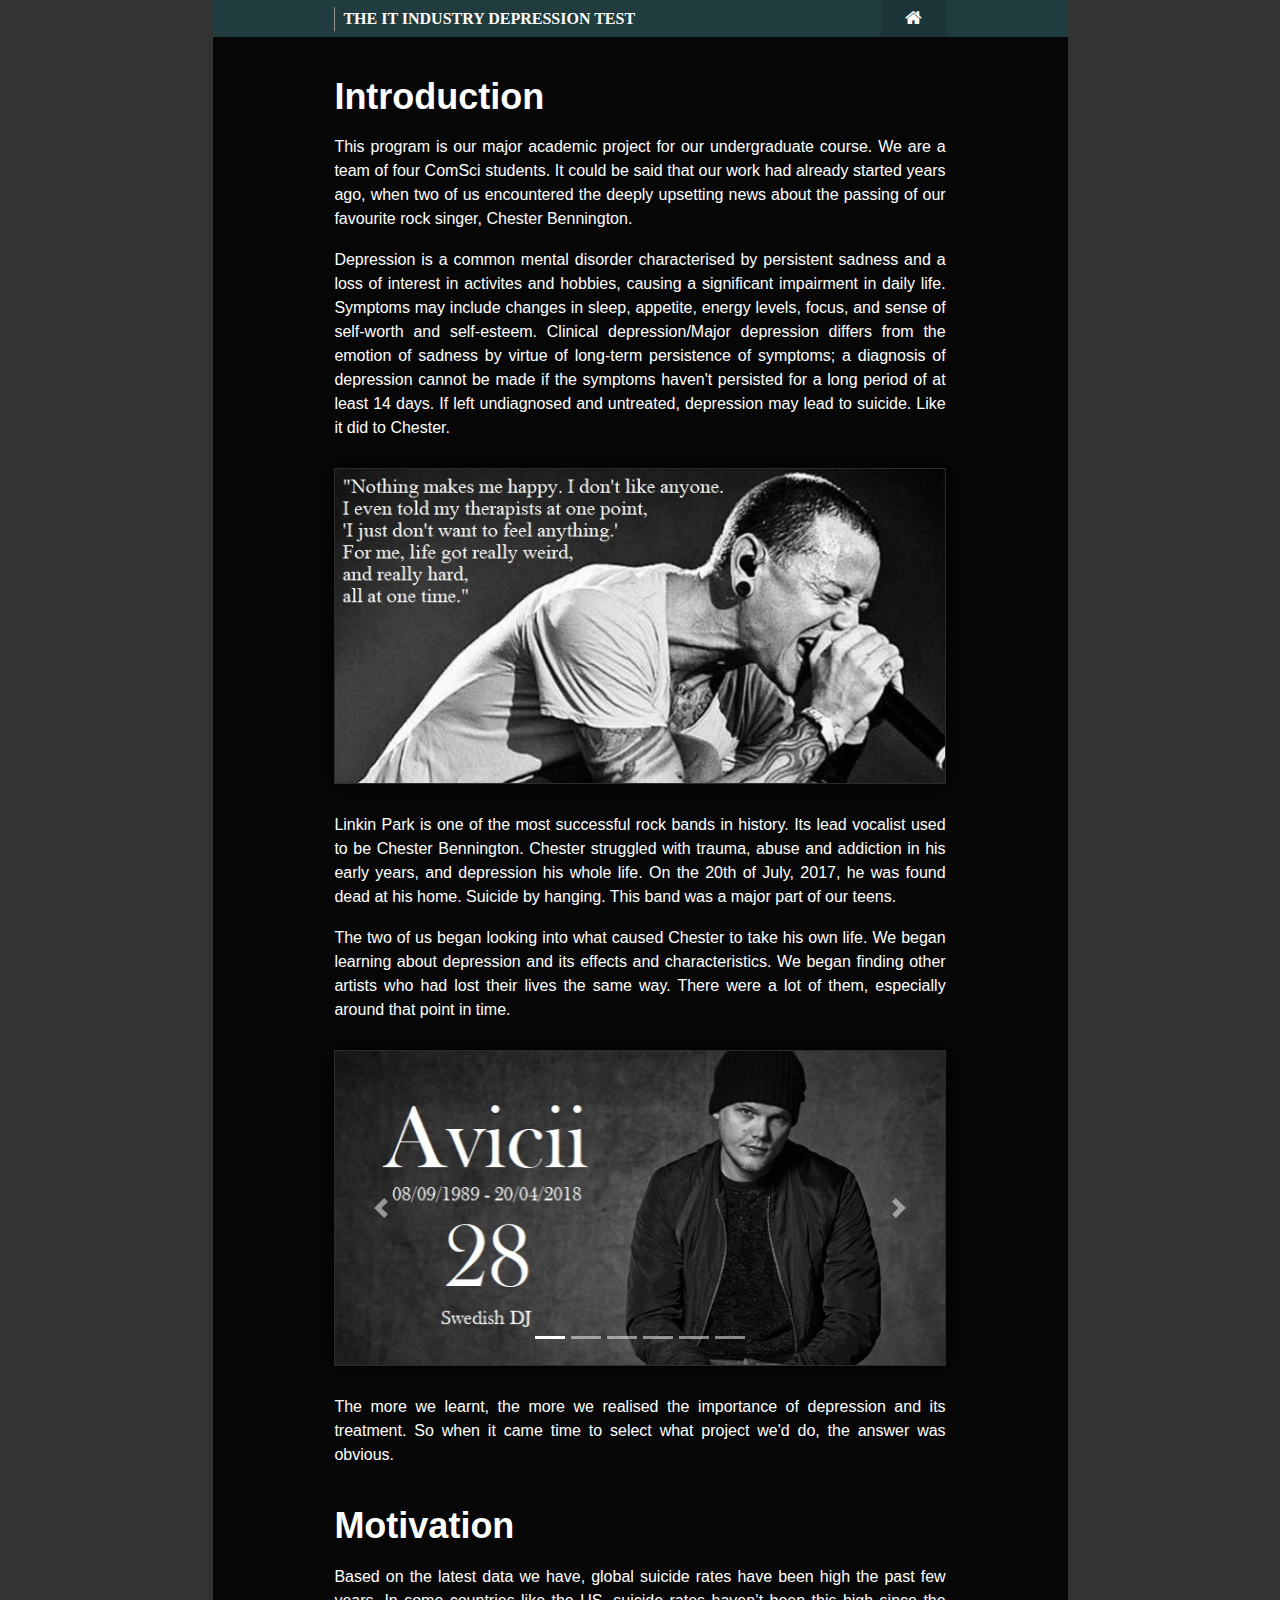
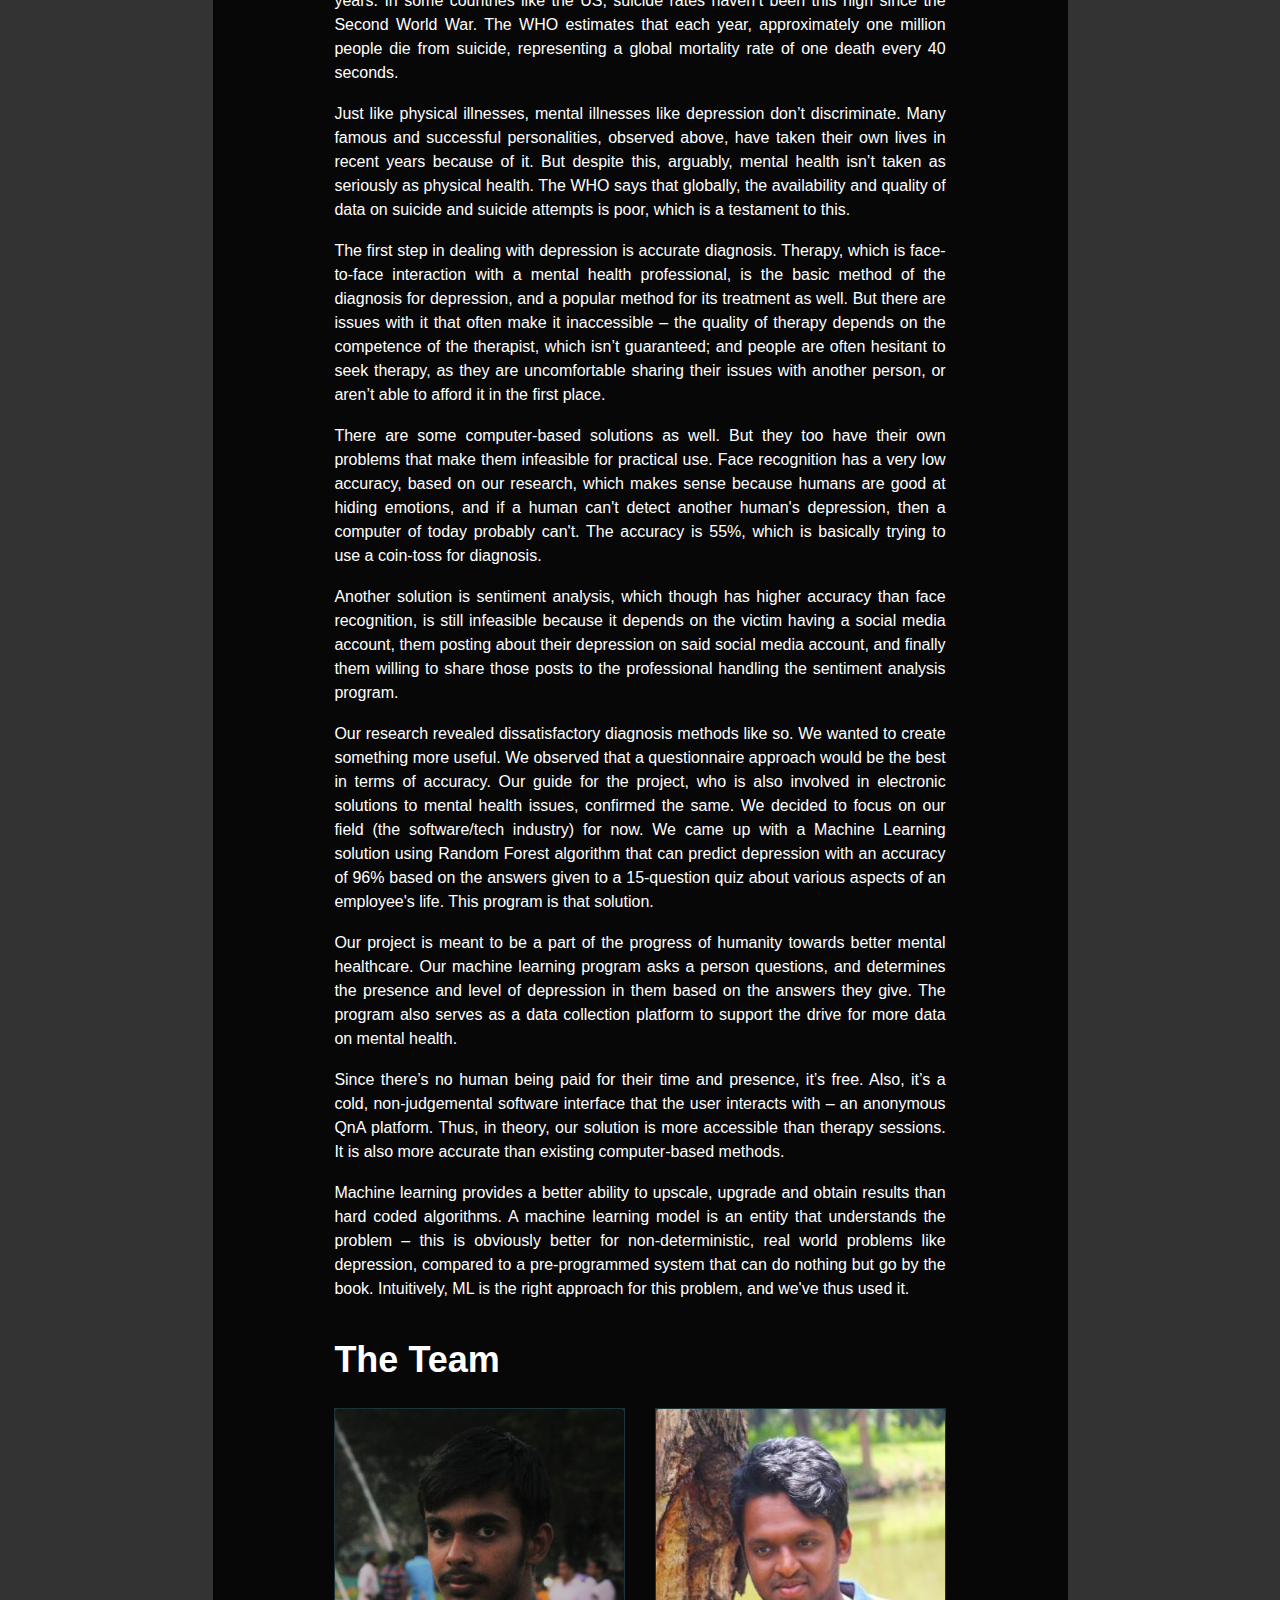
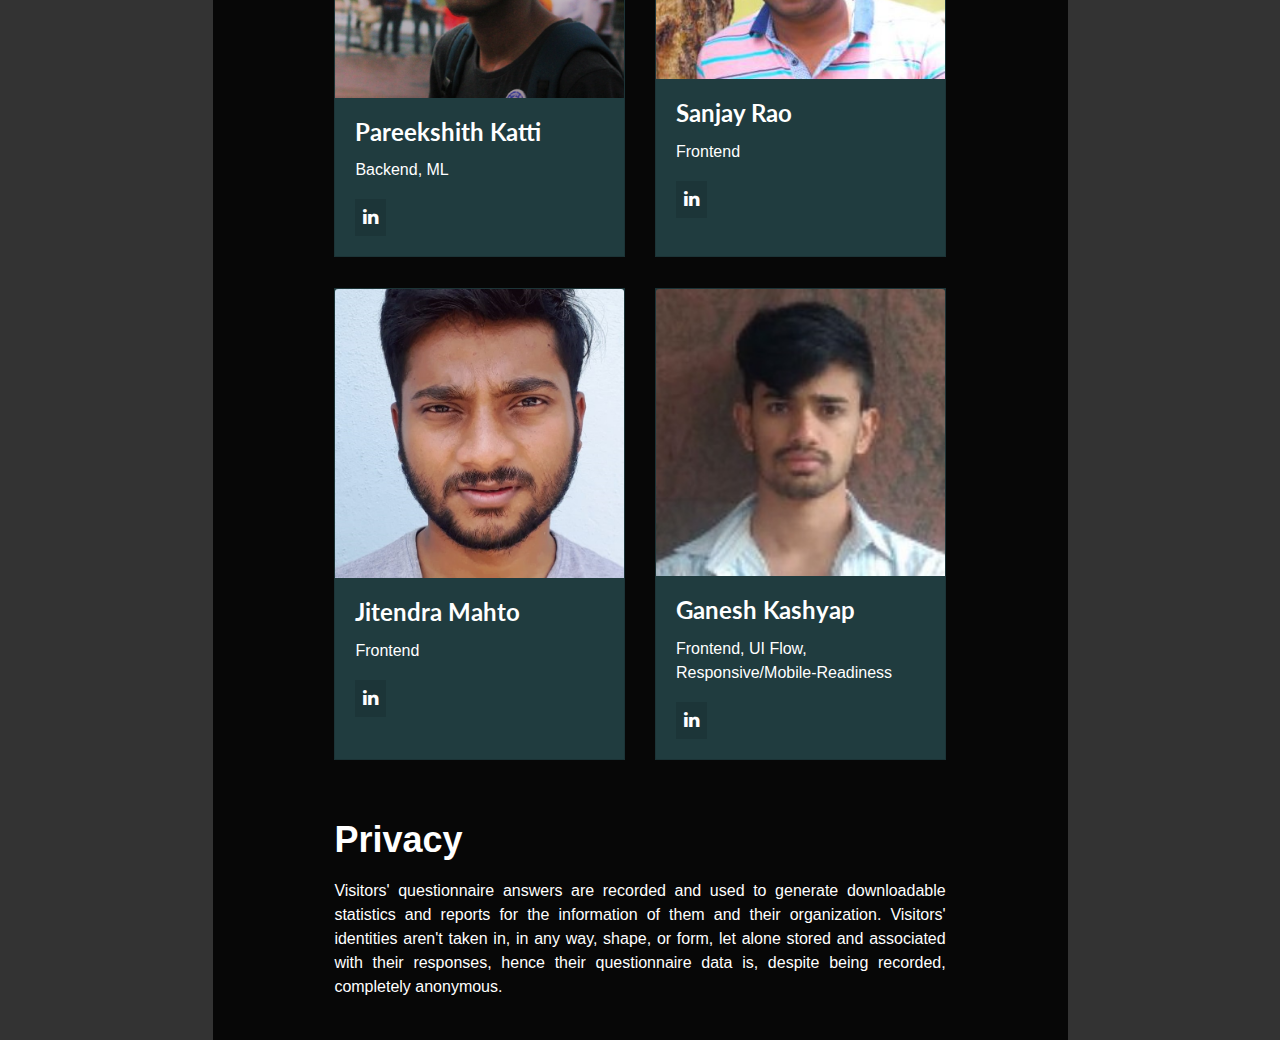
==== templates/about.html @ 34ccbddf "depression" ====
<!DOCTYPE html>
<html lang="en">

    <head>

        <meta charset="utf-8">
        <meta http-equiv="X-UA-Compatible" content="IE=edge">
        <meta name="viewport" content="width=device-width, initial-scale=1, shrink-to-fit=no">
        <meta name="description" content="">
        <meta name="author" content="">
        <title>About</title>
        <!-- Bootstrap core CSS -->
        <link href="../static/bootstrap/css/bootstrap.css" rel="stylesheet">
        <!-- Custom styles for this template -->
        <link href="../static/cover.css" rel="stylesheet">
        <link rel="stylesheet" href="https://cdnjs.cloudflare.com/ajax/libs/font-awesome/4.7.0/css/font-awesome.min.css">

    </head>

    <body>

        <div class="container container-sm">
        <div class="row justify-content-center">
        <div class="col bgcol col-sm-9">

            <div class="row justify-content-center">
            <div class="col col-sm-12">
            <div class="row navrow justify-content-center align-items-center">
                
                <div class="col col-lg-8">
                    
                    <div class="d-flex d1">THE IT INDUSTRY DEPRESSION TEST</div>

                </div>
                
                <div class="col col-6 col-lg-1">
                <div class="row">
                <div class="col d-flex justify-content-end">

                    <a href="index.html">
                        
                        <button

                            class="
                                btn 
                                btn-sm 
                                btn-light 
                                rounded-0 
                                border-0 
                                pl-4 
                                pr-4">
                            
                            <i class="
                                fa 
                                fa-home">
                            </i>

                        </button>

                    </a>

                </div>
                </div>
                </div>

            </div>
            </div>
            </div>

            <div class="row justify-content-center">
            <div class="col col-sm-12">

                <div class="row justify-content-center">
                <div class="col col-sm-9">

                    <h1>Introduction</h1>
                    <p>This program is our major academic project for our undergraduate course. We are a team of four ComSci students. It could be said that our work had already started years ago, when two of us encountered the deeply upsetting news about the passing of our favourite rock singer, Chester Bennington.</p>                      

                    <p>Depression is a common mental disorder characterised by persistent sadness and a loss of interest in activites and hobbies, causing a significant impairment in daily life. Symptoms may include changes in sleep, appetite, energy levels, focus, and sense of self-worth and self-esteem. Clinical depression/Major depression differs from the emotion of sadness by virtue of long-term persistence of symptoms; a diagnosis of depression cannot be made if the symptoms haven't persisted for a long period of at least 14 days. If left undiagnosed and untreated, depression may lead to suicide. Like it did to Chester.</p>

                    <div class="media"><img src="../static/img/chester.jpg"></div>
                    
                    <p>Linkin Park is one of the most successful rock bands in history. Its lead vocalist used to be Chester Bennington. Chester struggled with trauma, abuse and addiction in his early years, and depression his whole life. On the 20th of July, 2017, he was found dead at his home. Suicide by hanging. This band was a major part of our teens.</p>

                    <p>The two of us began looking into what caused Chester to take his own life. We began learning about depression and its effects and characteristics. We began finding other artists who had lost their lives the same way. There were a lot of them, especially around that point in time.</p>

                    <div id="demo" class="carousel slide media" data-ride="carousel">

                        <!-- Indicators -->
                        <ul class="carousel-indicators">
                        <li data-target="#demo" data-slide-to="0" class="active"></li>
                        <li data-target="#demo" data-slide-to="1"></li>
                        <li data-target="#demo" data-slide-to="2"></li>
                        <li data-target="#demo" data-slide-to="3"></li>
                        <li data-target="#demo" data-slide-to="4"></li>
                        <li data-target="#demo" data-slide-to="5"></li>
                        </ul>
                    
                        <!-- The slideshow -->
                        <div class="carousel-inner">
                            <div class="carousel-item active">
                                <img src="../static/img/avicii.jpg" alt="Los Angeles">
                            </div>
                            <div class="carousel-item">
                                <img src="../static/img/sulli.jpg" alt="Chicago">
                            </div>
                            <div class="carousel-item">
                                <img src="../static/img/cornell.jpg" alt="New York">
                            </div>
                            <div class="carousel-item">
                                <img src="../static/img/peep.jpg" alt="New York">
                            </div>
                            <div class="carousel-item">
                                <img src="../static/img/mac.jpg" alt="New York">
                            </div>
                            <div class="carousel-item">
                                <img src="../static/img/juice.jpg" alt="New York">
                            </div>
                        </div>
                    
                        <!-- Left and right controls -->
                        <a class="carousel-control-prev" href="#demo" data-slide="prev">
                        <span class="carousel-control-prev-icon"></span>
                        </a>
                        <a class="carousel-control-next" href="#demo" data-slide="next">
                        <span class="carousel-control-next-icon"></span>
                        </a>
                    
                    </div>

                    <p>The more we learnt, the more we realised the importance of depression and its treatment. So when it came time to select what project we'd do, the answer was obvious.</p>

                    <h1>Motivation</h1>
                    <p>Based on the latest data we have, global suicide rates have been high the past few years. In some countries like the US, suicide rates haven’t been this high since the Second World War. The WHO estimates that each year, approximately one million people die from suicide, representing a global mortality rate of one death every 40 seconds.</p>

                    <p>Just like physical illnesses, mental illnesses like depression don’t discriminate. Many famous and successful personalities, observed above, have taken their own lives in recent years because of it. But despite this, arguably, mental health isn’t taken as seriously as physical health. The WHO says that globally, the availability and quality of data on suicide and suicide attempts is poor, which is a testament to this.</p>

                    <p>The first step in dealing with depression is accurate diagnosis. Therapy, which is face-to-face interaction with a mental health professional, is the basic method of the diagnosis for depression, and a popular method for its treatment as well. But there are issues with it that often make it inaccessible – the quality of therapy depends on the competence of the therapist, which isn’t guaranteed; and people are often hesitant to seek therapy, as they are uncomfortable sharing their issues with another person, or aren’t able to afford it in the first place.</p>

                    <p>There are some computer-based solutions as well. But they too have their own problems that make them infeasible for practical use. Face recognition has a very low accuracy, based on our research, which makes sense because humans are good at hiding emotions, and if a human can't detect another human's depression, then a computer of today probably can't. The accuracy is 55%, which is basically trying to use a coin-toss for diagnosis.</p>

                    <p>Another solution is sentiment analysis, which though has higher accuracy than face recognition, is still infeasible because it depends on the victim having a social media account, them posting about their depression on said social media account, and finally them willing to share those posts to the professional handling the sentiment analysis program.</p>

                    <p>Our research revealed dissatisfactory diagnosis methods like so. We wanted to create something more useful. We observed that a questionnaire approach would be the best in terms of accuracy. Our guide for the project, who is also involved in electronic solutions to mental health issues, confirmed the same. We decided to focus on our field (the software/tech industry) for now. We came up with a Machine Learning solution using Random Forest algorithm that can predict depression with an accuracy of 96% based on the answers given to a 15-question quiz about various aspects of an employee's life. This program is that solution.</p>

                    <p>Our project is meant to be a part of the progress of humanity towards better mental healthcare. Our machine learning program asks a person questions, and determines the presence and level of depression in them based on the answers they give. The program also serves as a data collection platform to support the drive for more data on mental health.</p>

                    <p>Since there’s no human being paid for their time and presence, it’s free. Also, it’s a cold, non-judgemental software interface that the user interacts with – an anonymous QnA platform. Thus, in theory, our solution is more accessible than therapy sessions. It is also more accurate than existing computer-based methods.</p>

                    <p>Machine learning provides a better ability to upscale, upgrade and obtain results than hard coded algorithms. A machine learning model is an entity that understands the problem – this is obviously better for non-deterministic, real world problems like depression, compared to a pre-programmed system that can do nothing but go by the book. Intuitively, ML is the right approach for this problem, and we've thus used it.</p>

                    <h1>The Team</h1>
    
                    <div class="card-deck">

                        <div class="card rounded-0">
                            <img class="card-img-top" src="../static/img/paree.jpg" alt="Card image">
                            <div class="card-body">
                            <h4 class="card-title">Pareekshith Katti</h4>
                            <p class="card-text">Backend, ML</p>
                            <a href="https://www.linkedin.com/in/krishnakanthati/" class="btn btn-sm btn-light rounded-0 border-0"><i class="fa fa-linkedin"></i></a>
                            </div>
                        </div>

                        <div class="card rounded-0">
                            <img class="card-img-top" src="../static/img/sanjay.JPG" alt="Card image">
                            <div class="card-body">
                            <h4 class="card-title">Sanjay Rao</h4>
                            <p class="card-text">Frontend</p>
                            <a href="https://www.linkedin.com/in/sanjay-r-rao-9580601a8/" class="btn btn-sm btn-light rounded-0 border-0"><i class="fa fa-linkedin"></i></a>
                            </div>
                        </div>

                    </div>

                    <div class="card-deck">

                        <div class="card rounded-0">
                            <img class="card-img-top" src="../static/img/jitendra.jpeg" alt="Card image">
                            <div class="card-body">
                            <h4 class="card-title">Jitendra Mahto</h4>
                            <p class="card-text">Frontend</p>
                            <a href="https://www.linkedin.com/in/jitendra-kumar-mahto-868531198/" class="btn btn-sm btn-light rounded-0 border-0"><i class="fa fa-linkedin"></i></a>
                            </div>
                        </div>

                        <div class="card rounded-0">
                            <img class="card-img-top" src="../static/img/ganesh.jpg" alt="Card image">
                            <div class="card-body">
                            <h4 class="card-title">Ganesh Kashyap</h4>
                            <p class="card-text" style="text-align: left;">Frontend, UI Flow, Responsive/Mobile-Readiness</p>
                            <a href="https://www.linkedin.com/in/sarge12k" class="btn btn-sm btn-light rounded-0 border-0"><i class="fa fa-linkedin"></i></a>
                            </div>
                        </div>

                    </div>

                    <h1>Privacy</h1>
                    <p>Visitors' questionnaire answers are recorded and used to generate downloadable statistics and reports for the information of them and their organization. Visitors' identities aren't taken in, in any way, shape, or form, let alone stored and associated with their responses, hence their questionnaire data is, despite being recorded, completely anonymous. </p>
                    <br>

                </div>
                </div>

            </div>
            </div>

        </div>
        </div>
        </div>

        <!-- Bootstrap core JavaScript -->
        <!-- Placed at the end of the document so the pages load faster -->

        <script src="../static/js/jquery.min.js"></script>
        <script src="../static/js/popper.js"></script>
        <script src="../static/bootstrap/js/bootstrap.min.js"></script>

    </body>

</html>
---- static/cover.css ----
@font-face {
    font-family: 'Stint Ultra Expanded';
    src: url('assets/css/stintultraexpanded-regular.woff2') format('woff2'),
    url('assets/css/stintultraexpanded-regular.woff') format('woff');
    font-weight: normal;
    font-style: normal;
    
}
@font-face {
    font-family: 'Bitter';
    src: url('assets/css/bitter-regular.woff2') format('woff2'),
    url('assets/css/bitter-regular.woff') format('woff');
    font-weight: normal;
    font-style: normal;
}

/*===========================================================================*/

/* Global stuff (of course, "unless specified otherwise") */
body {  color: white;

    /* Background image stuff */
    height: 100%;
    width: 100%;
    background-color: #333;
    background-image: url("assets/img/bg.jpg");
    background-repeat: no-repeat;
    background-attachment: fixed;

    /* All text matter / Make text great again */
    text-align: justify;
}


.container {   .border: 5px solid red;  
}

.row {   .border: 5px solid yellow;    
}

.col {   .border: 5px solid lawngreen;   
}

.bgcol {
    background-color: rgba(0, 0, 0, 0.85);
}

.navrow { 
    background-color: rgb(32, 60, 63);
    font-family: 'Stint Ultra Expanded', cursive;
    font-weight: bold;
    min-height: 37px;
}

@media screen and (min-width: 577px) {
    .navrow {
      font-size: 16px;
    }

    .d1 {
        border-left: 1px solid rgb(153, 153, 153);
        align-items: center;
        padding-left: 8px;
    }

    h1 {
        margin-top: 1cm;
        margin-bottom: 0.45cm;
        font-family: -apple-system, BlinkMacSystemFont, 'Segoe UI', Roboto, Oxygen, Ubuntu, Cantarell, 'Open Sans', 'Helvetica Neue', sans-serif;
        font-size: 2.25em;
    }
}

@media screen and (max-width: 576px) {
    .navrow {
      font-size: 14.3999991px;
      padding-top: 0.275cm;
      padding-bottom: 0.225cm;
    }

    .d1 {
        border-left: 0px solid rgb(153, 153, 153);
        align-items: left;
        padding-left: 0px;
    }
    
    h1 {
        margin-top: 1cm;
        margin-bottom: 0.45cm;
        font-family: -apple-system, BlinkMacSystemFont, 'Segoe UI', Roboto, Oxygen, Ubuntu, Cantarell, 'Open Sans', 'Helvetica Neue', sans-serif;
        font-size: 2.25em;
        text-align: center;
    }
}

.btn-sm {
    height: 37px;
    background-color: rgba(0,0,0,.1);
    color: white;
    font-size: 18px;
}

.btn-success {
    background-color: rgba(	40, 167, 69, 0.25);
}
.btn-success:hover {
    background-color: #28a745;
}

p {
    margin-bottom: 0.45cm;
    font-family: -apple-system, BlinkMacSystemFont, 'Segoe UI', Roboto, Oxygen, Ubuntu, Cantarell, 'Open Sans', 'Helvetica Neue', sans-serif;
}

a {
    color: tan;
}

.media {
    box-shadow: 0 0 1.5rem rgb(0, 0, 0);
    width: 100%;
    margin-top: 0.75cm;
    margin-bottom: 0.75cm;
    border: 1px solid #2c2c2c;
    border-radius: 0px;
}

img {
    max-width: 100%;
    max-height: 100%;
}

.card-deck > .card {
    margin-top: 0.25cm;
    margin-bottom: 0.55cm;
    background-color: rgb(32, 60, 63);
}

.carousel-caption {
    top: 0; 
    bottom: auto;
}
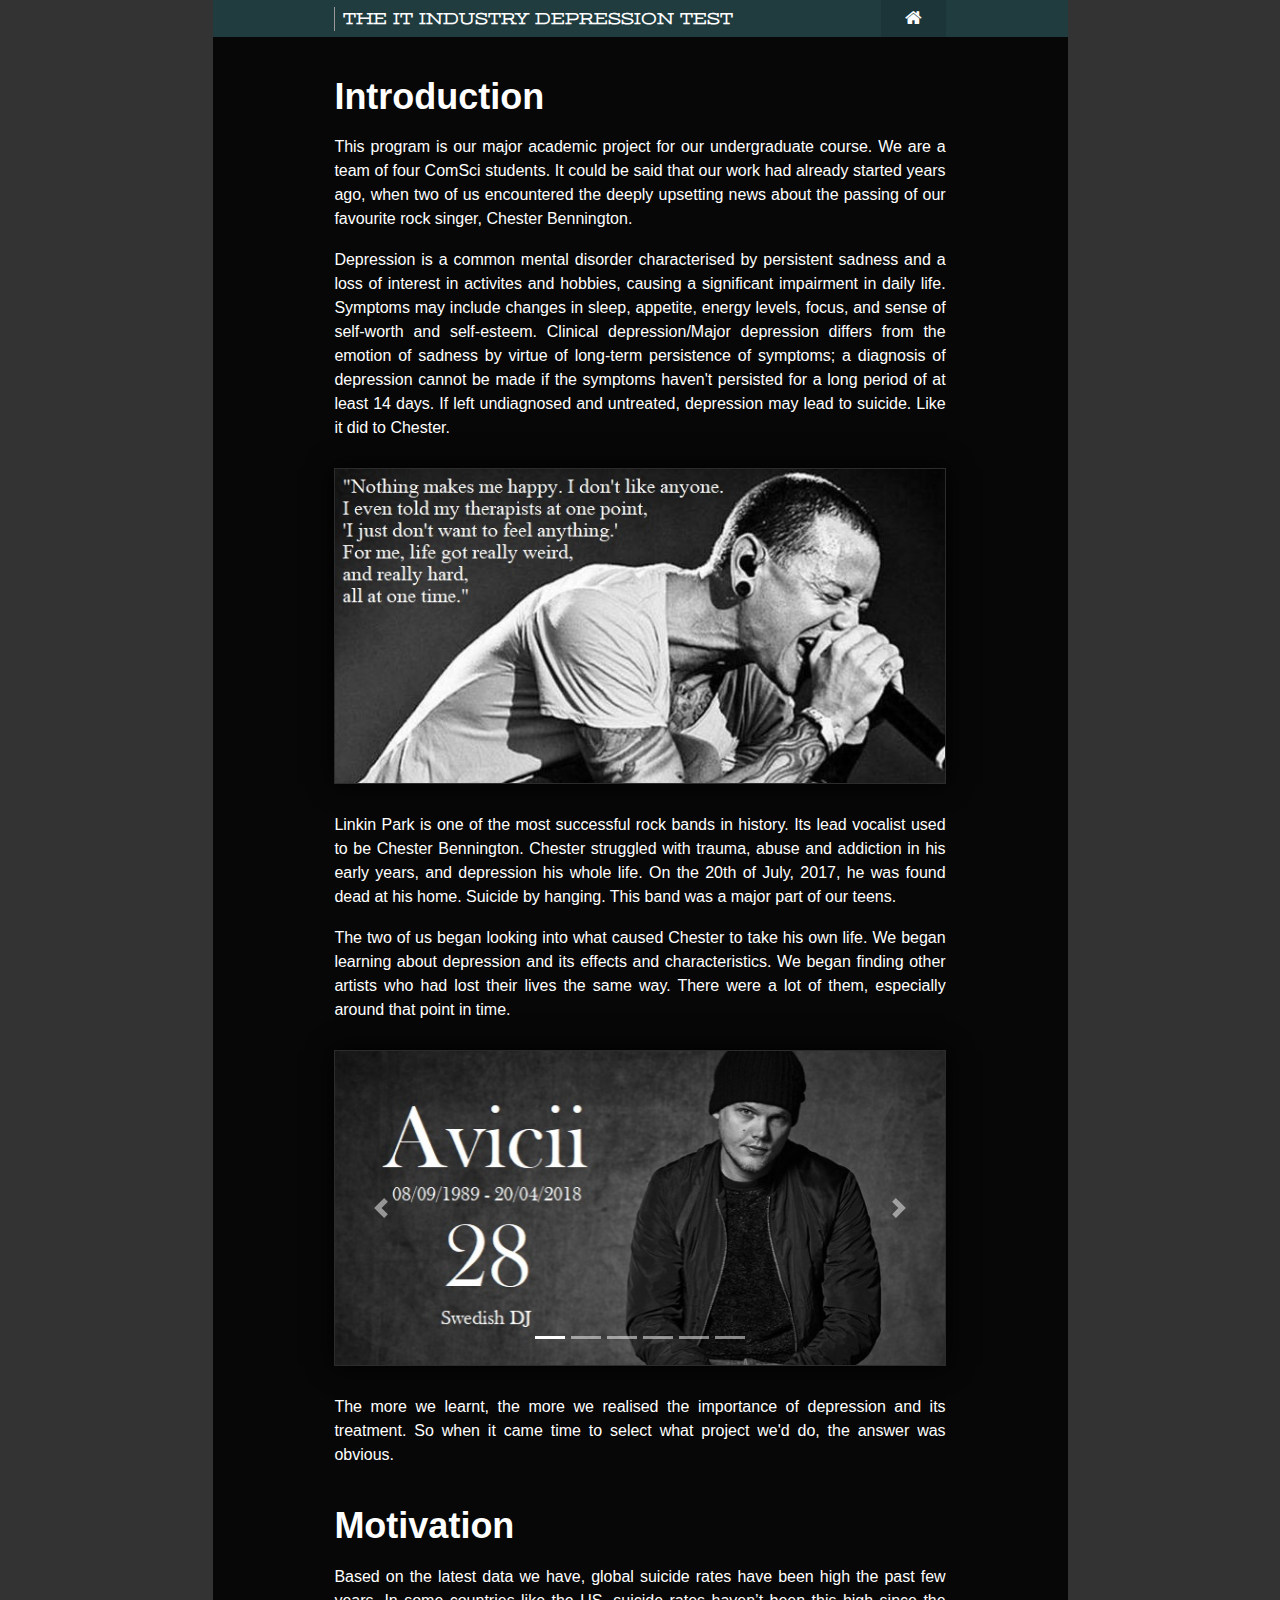
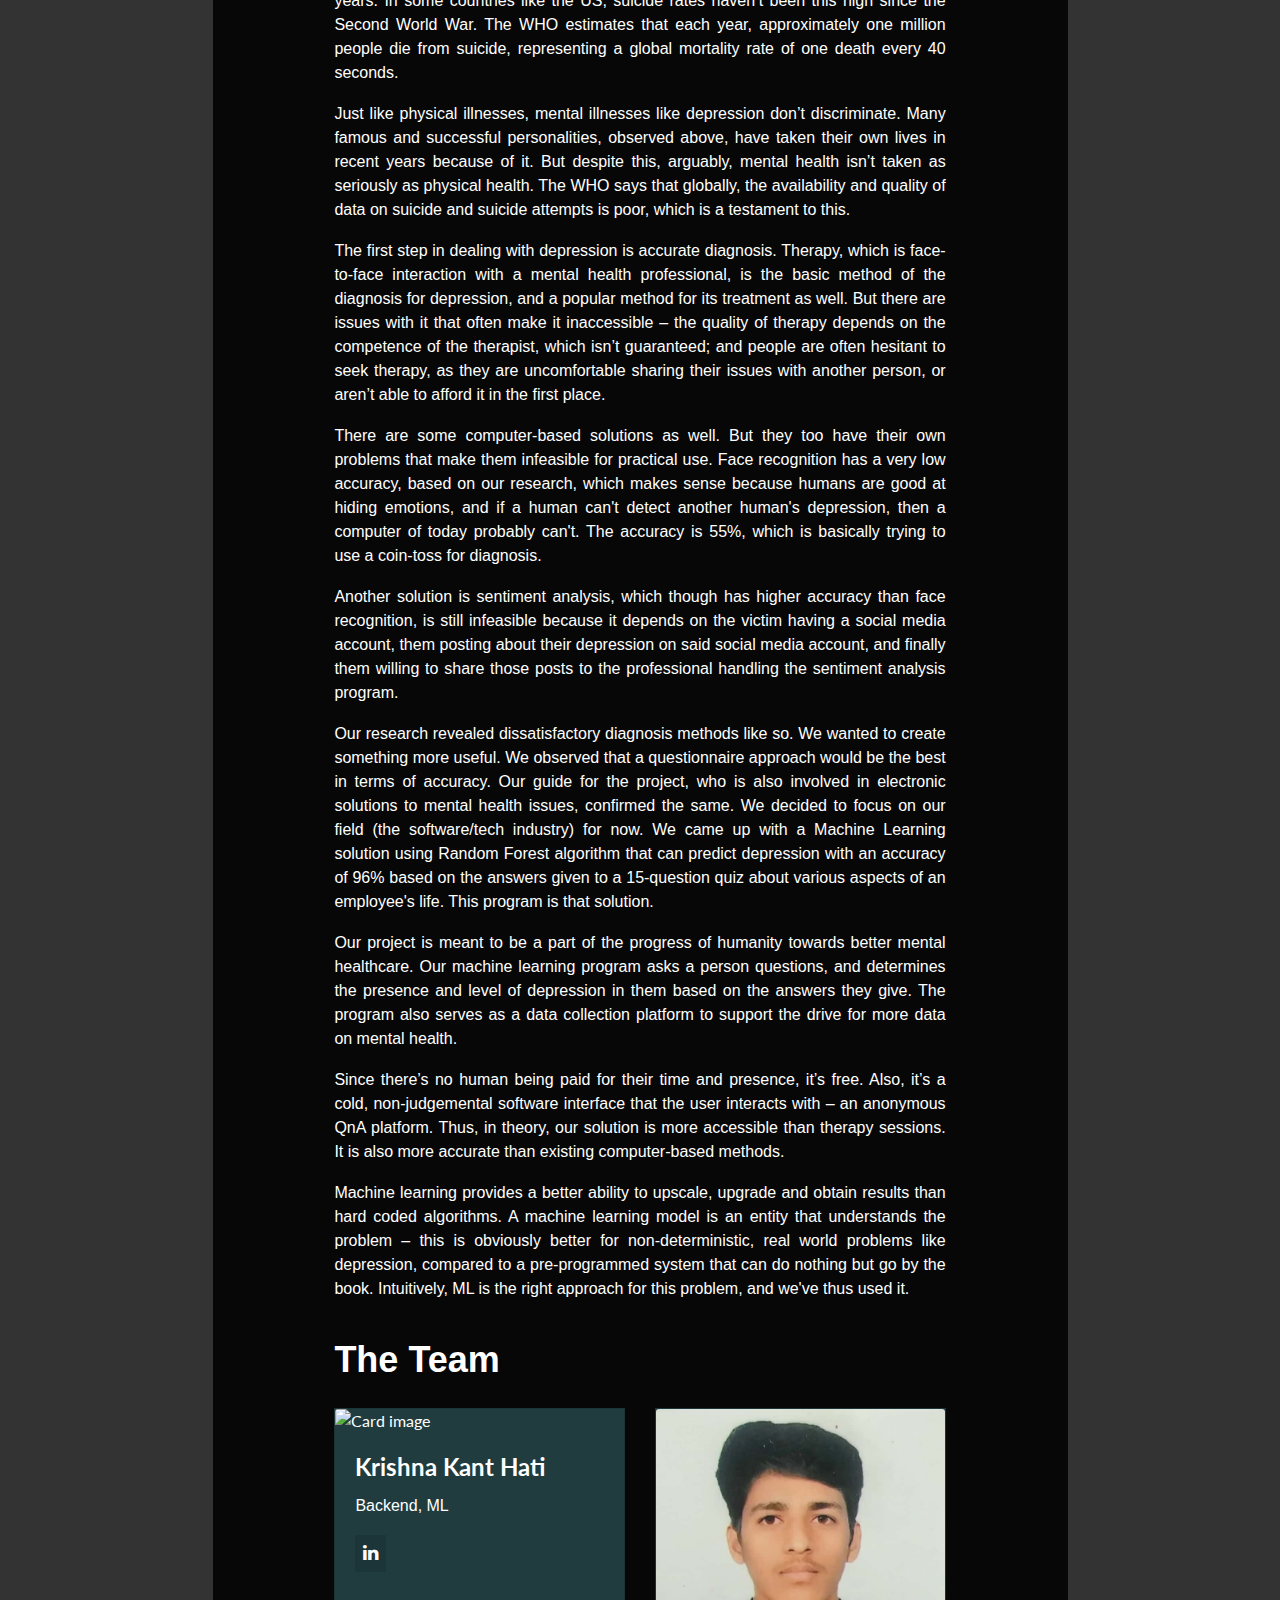
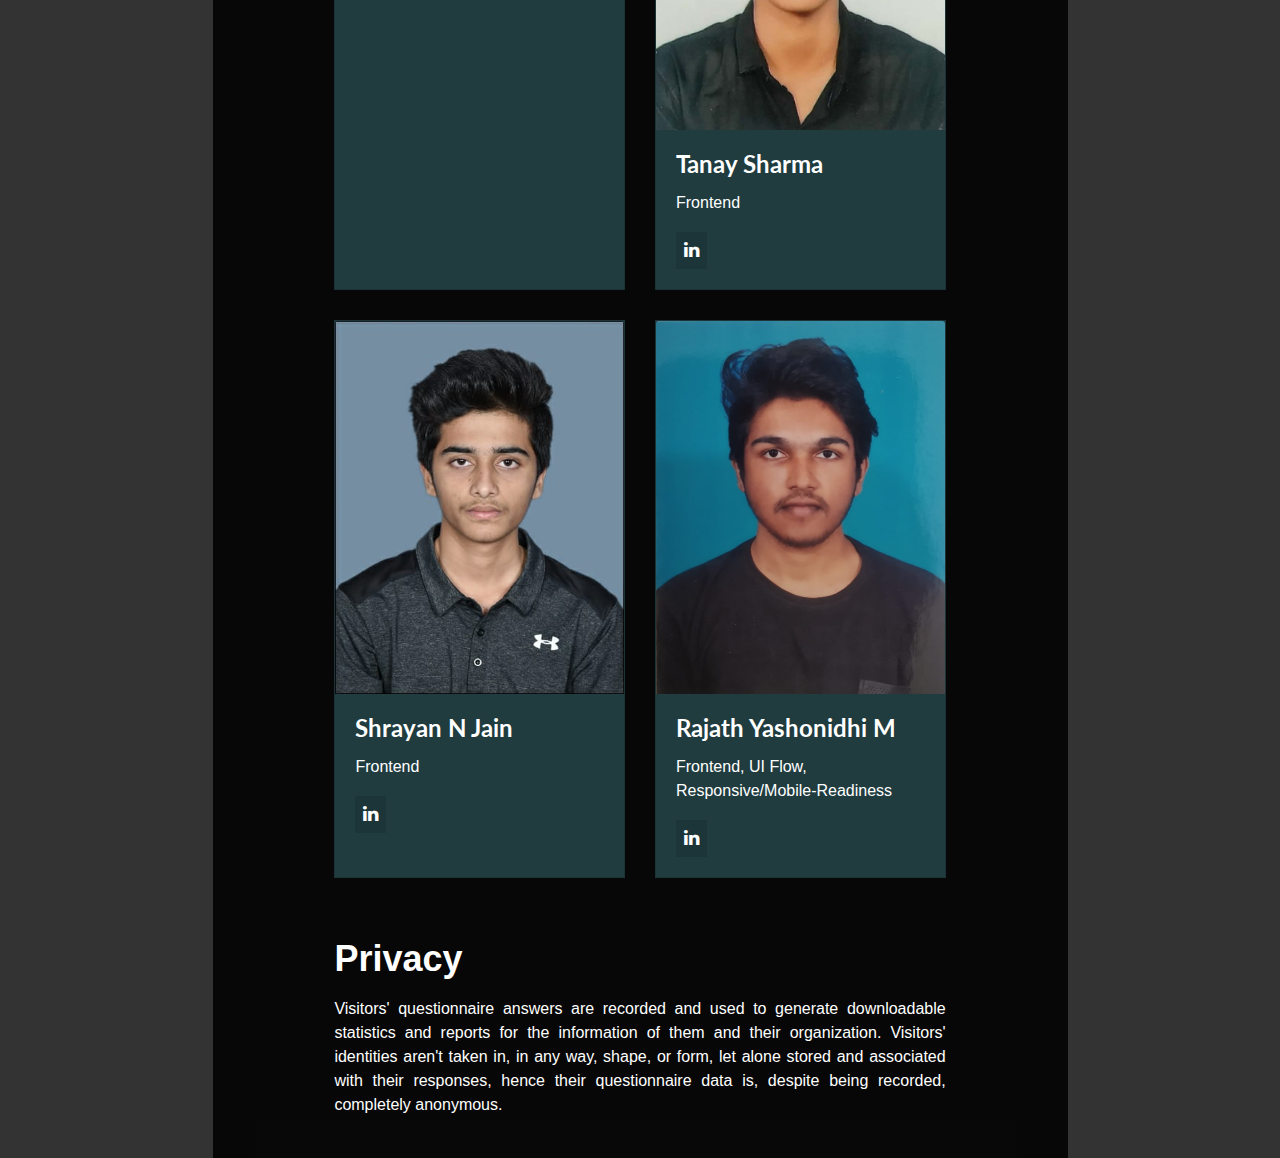
==== commit cde1edb9: "changes" ====
--- a/templates/about.html
+++ b/templates/about.html
@@ -28,16 +28,14 @@
             <div class="row navrow justify-content-center align-items-center">
                 
                 <div class="col col-lg-8">
-                    
                     <div class="d-flex d1">THE IT INDUSTRY DEPRESSION TEST</div>
-
                 </div>
                 
                 <div class="col col-6 col-lg-1">
                 <div class="row">
                 <div class="col d-flex justify-content-end">
 
-                    <a href="index.html">
+                    <a href="{{ url_for('home') }}">
                         
                         <button
 
@@ -154,20 +152,20 @@
                     <div class="card-deck">
 
                         <div class="card rounded-0">
-                            <img class="card-img-top" src="../static/img/paree.jpg" alt="Card image">
-                            <div class="card-body">
-                            <h4 class="card-title">Pareekshith Katti</h4>
+                            <img class="card-img-top" src="../static/img/kris.jpg" alt="Card image">
+                            <div class="card-body">
+                            <h4 class="card-title">Krishna Kant Hati</h4>
                             <p class="card-text">Backend, ML</p>
                             <a href="https://www.linkedin.com/in/krishnakanthati/" class="btn btn-sm btn-light rounded-0 border-0"><i class="fa fa-linkedin"></i></a>
                             </div>
                         </div>
 
                         <div class="card rounded-0">
-                            <img class="card-img-top" src="../static/img/sanjay.JPG" alt="Card image">
-                            <div class="card-body">
-                            <h4 class="card-title">Sanjay Rao</h4>
+                            <img class="card-img-top" src="../static/img/tanay.jpeg" alt="Card image">
+                            <div class="card-body">
+                            <h4 class="card-title">Tanay Sharma</h4>
                             <p class="card-text">Frontend</p>
-                            <a href="https://www.linkedin.com/in/sanjay-r-rao-9580601a8/" class="btn btn-sm btn-light rounded-0 border-0"><i class="fa fa-linkedin"></i></a>
+                            <a href="https://www.linkedin.com/in/tanay-sharma-1aa11721a" class="btn btn-sm btn-light rounded-0 border-0"><i class="fa fa-linkedin"></i></a>
                             </div>
                         </div>
 
@@ -176,20 +174,20 @@
                     <div class="card-deck">
 
                         <div class="card rounded-0">
-                            <img class="card-img-top" src="../static/img/jitendra.jpeg" alt="Card image">
-                            <div class="card-body">
-                            <h4 class="card-title">Jitendra Mahto</h4>
+                            <img class="card-img-top" src="../static/img/shrayan.jpeg" alt="Card image">
+                            <div class="card-body">
+                            <h4 class="card-title">Shrayan N Jain</h4>
                             <p class="card-text">Frontend</p>
-                            <a href="https://www.linkedin.com/in/jitendra-kumar-mahto-868531198/" class="btn btn-sm btn-light rounded-0 border-0"><i class="fa fa-linkedin"></i></a>
-                            </div>
-                        </div>
-
-                        <div class="card rounded-0">
-                            <img class="card-img-top" src="../static/img/ganesh.jpg" alt="Card image">
-                            <div class="card-body">
-                            <h4 class="card-title">Ganesh Kashyap</h4>
+                            <a href="https://www.linkedin.com/in/shrayan-jain-658355189" class="btn btn-sm btn-light rounded-0 border-0"><i class="fa fa-linkedin"></i></a>
+                            </div>
+                        </div>
+
+                        <div class="card rounded-0">
+                            <img class="card-img-top" src="../static/img/rajath.jpeg" alt="Card image">
+                            <div class="card-body">
+                            <h4 class="card-title">Rajath Yashonidhi M</h4>
                             <p class="card-text" style="text-align: left;">Frontend, UI Flow, Responsive/Mobile-Readiness</p>
-                            <a href="https://www.linkedin.com/in/sarge12k" class="btn btn-sm btn-light rounded-0 border-0"><i class="fa fa-linkedin"></i></a>
+                            <a href="https://www.linkedin.com/in/rajath-yashonidhi-m-11891a242" class="btn btn-sm btn-light rounded-0 border-0"><i class="fa fa-linkedin"></i></a>
                             </div>
                         </div>
 
--- a/static/cover.css
+++ b/static/cover.css
@@ -1,15 +1,15 @@
 @font-face {
     font-family: 'Stint Ultra Expanded';
-    src: url('assets/css/stintultraexpanded-regular.woff2') format('woff2'),
-    url('assets/css/stintultraexpanded-regular.woff') format('woff');
+    src: url('../static/css/stintultraexpanded-regular.woff2') format('woff2'),
+    url('../static/css/stintultraexpanded-regular.woff') format('woff');
     font-weight: normal;
     font-style: normal;
     
 }
 @font-face {
     font-family: 'Bitter';
-    src: url('assets/css/bitter-regular.woff2') format('woff2'),
-    url('assets/css/bitter-regular.woff') format('woff');
+    src: url('../static/css/bitter-regular.woff2') format('woff2'),
+    url('../static/css/bitter-regular.woff') format('woff');
     font-weight: normal;
     font-style: normal;
 }
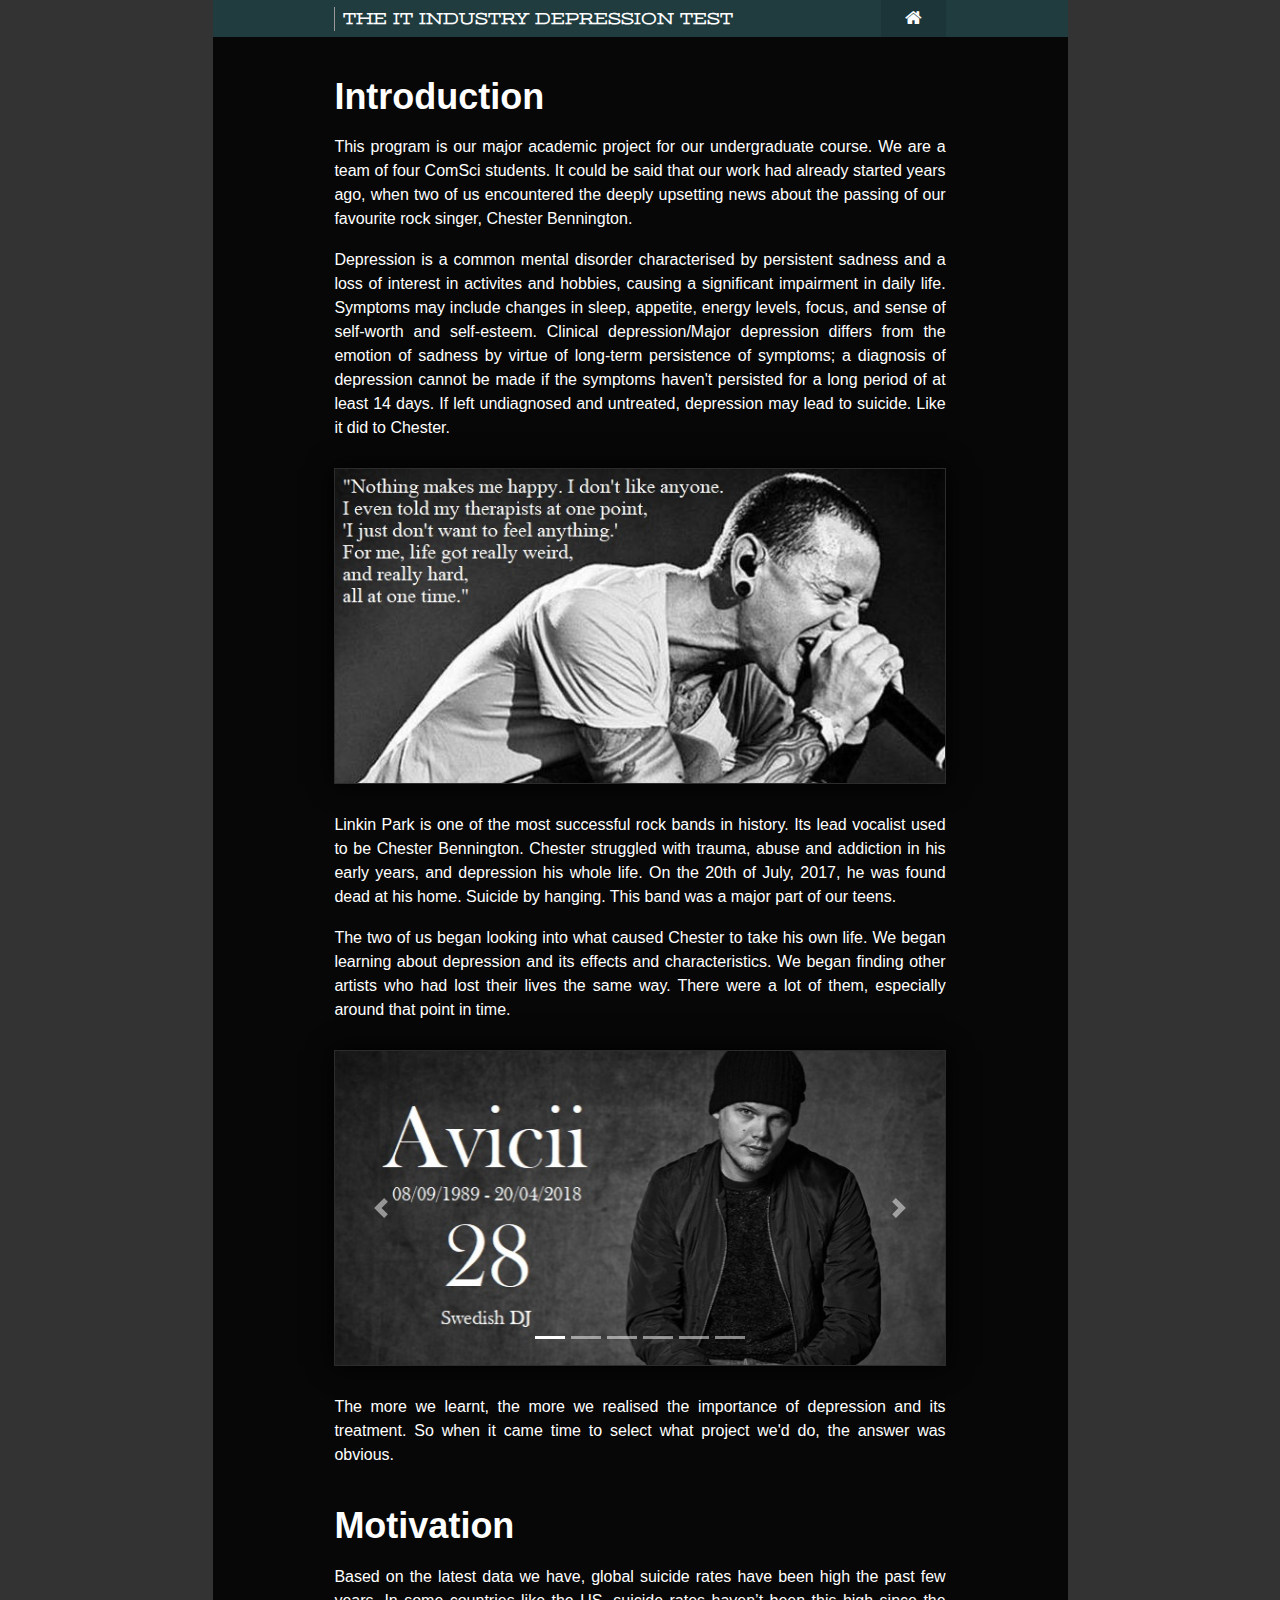
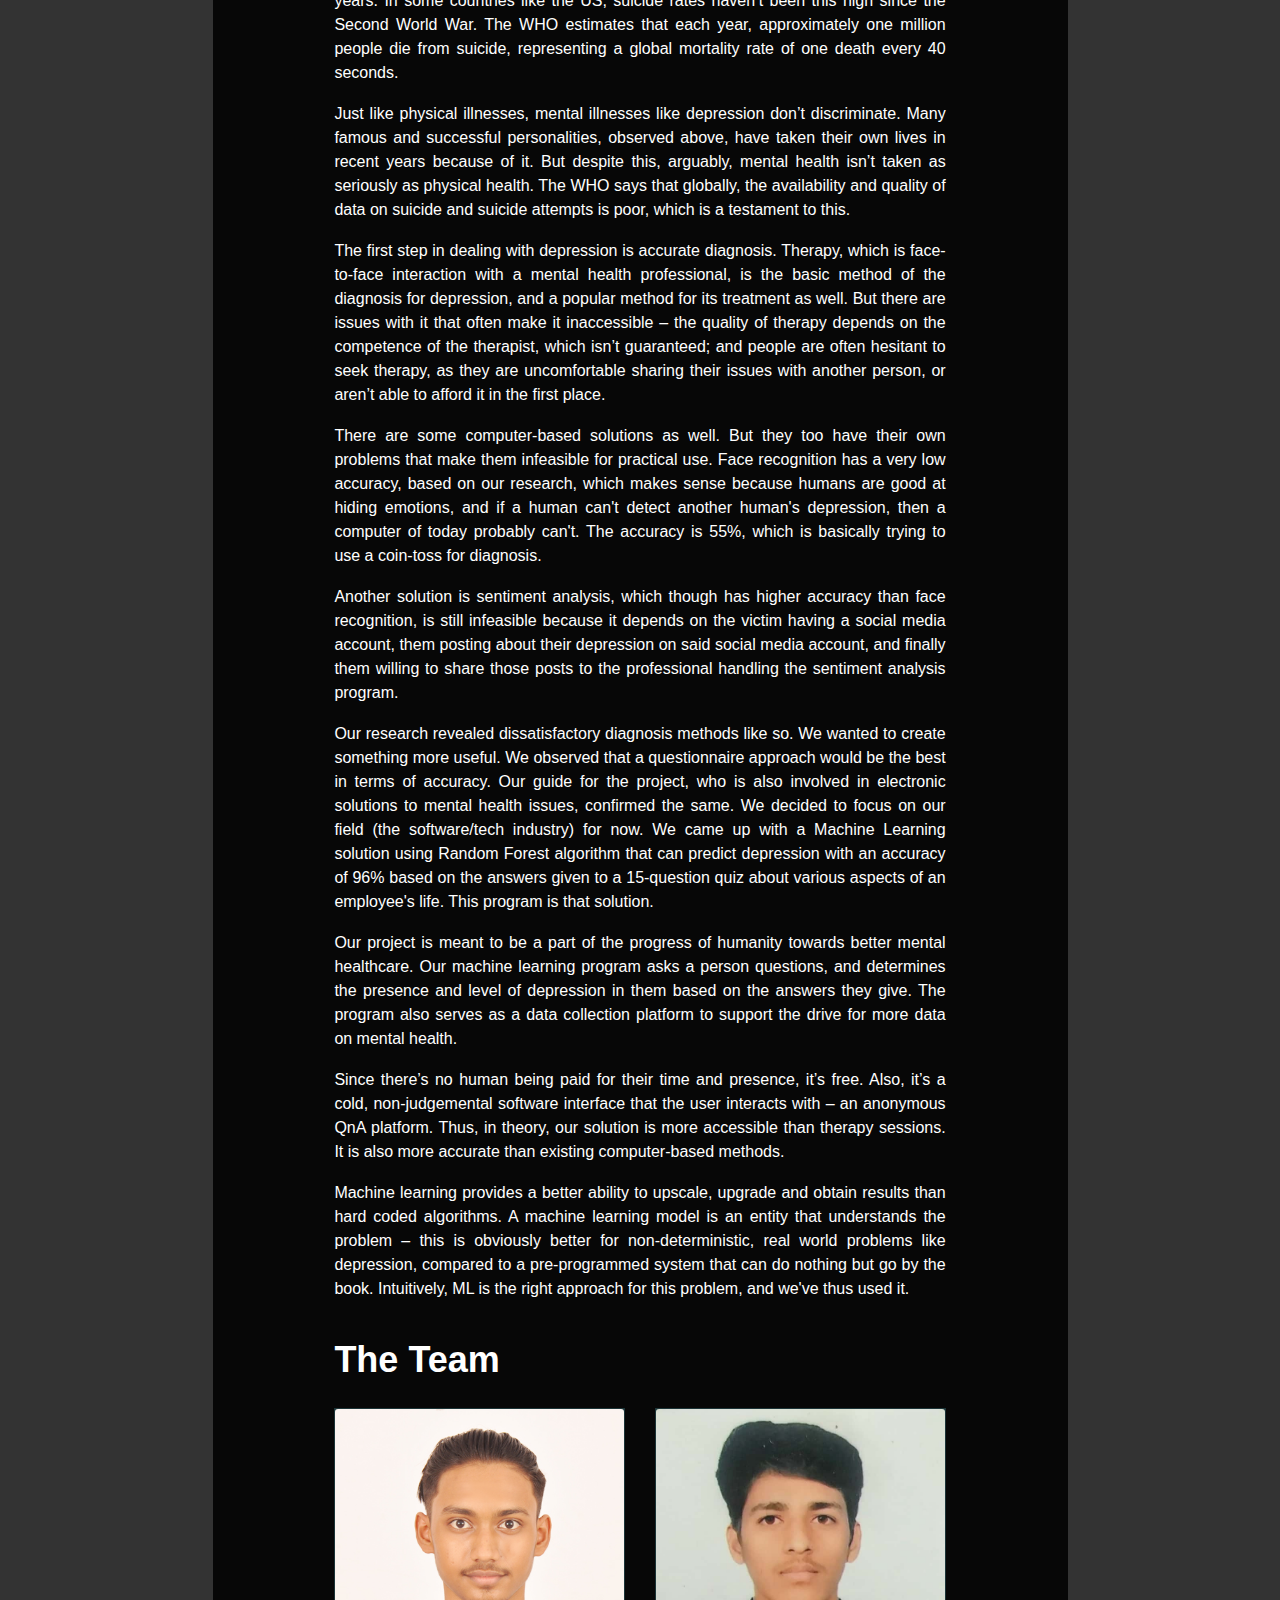
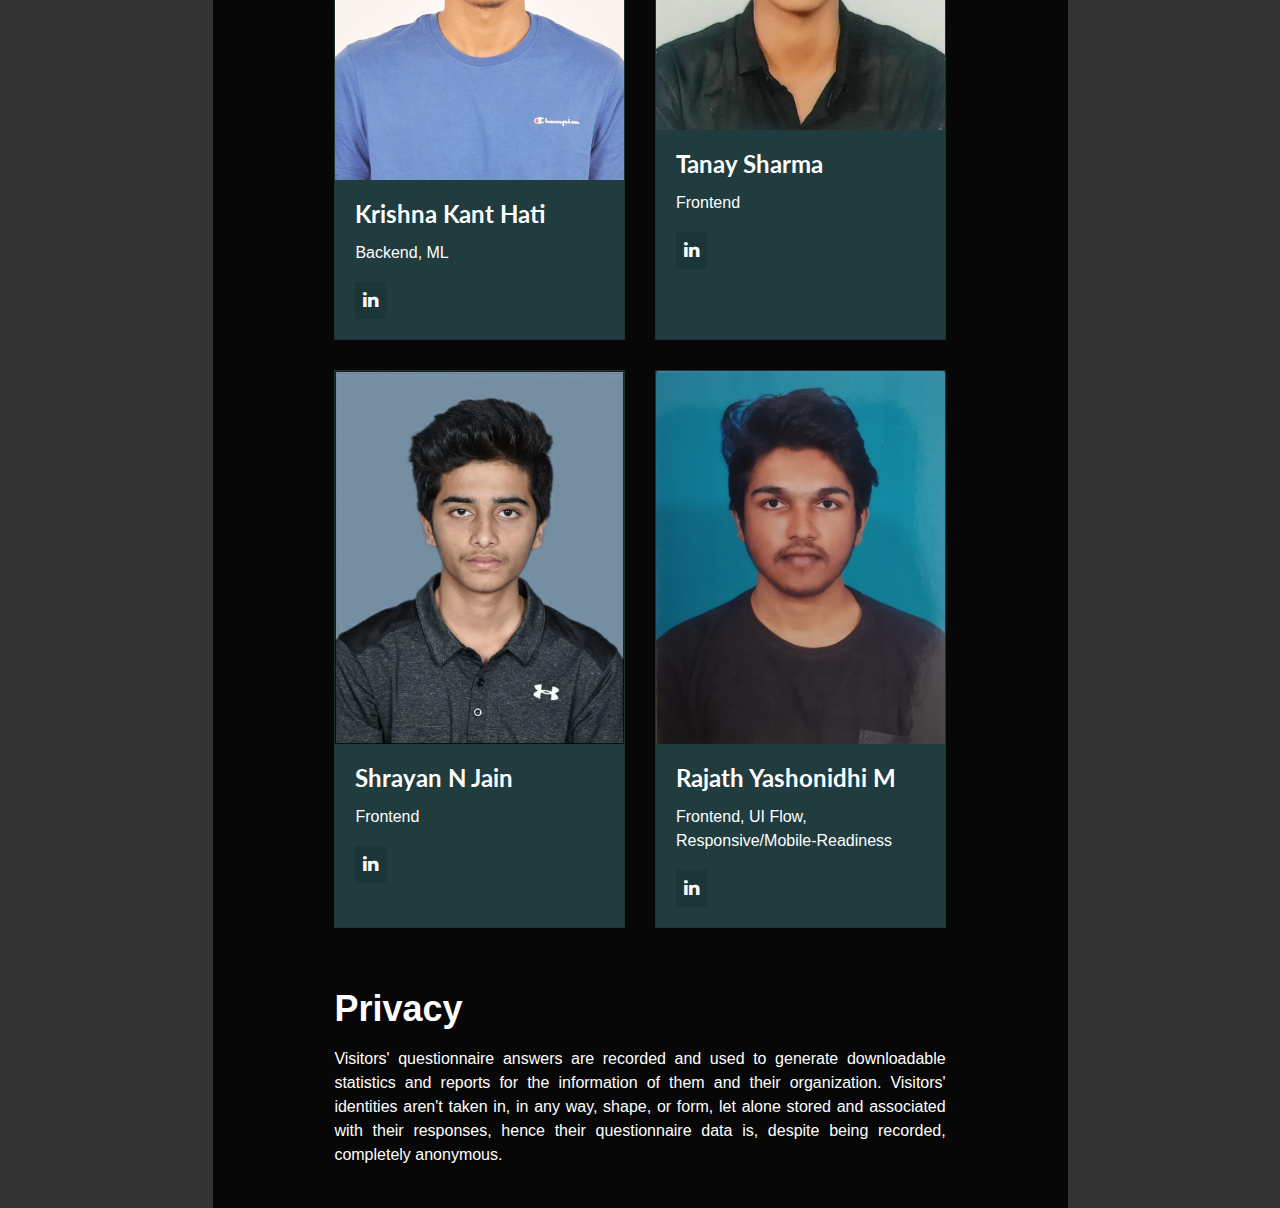
==== commit 26b7b033: "jpg" ====
--- a/templates/about.html
+++ b/templates/about.html
@@ -152,7 +152,7 @@
                     <div class="card-deck">
 
                         <div class="card rounded-0">
-                            <img class="card-img-top" src="../static/img/kris.jpg" alt="Card image">
+                            <img class="card-img-top" src="../static/img/kris.JPG" alt="Card image">
                             <div class="card-body">
                             <h4 class="card-title">Krishna Kant Hati</h4>
                             <p class="card-text">Backend, ML</p>
